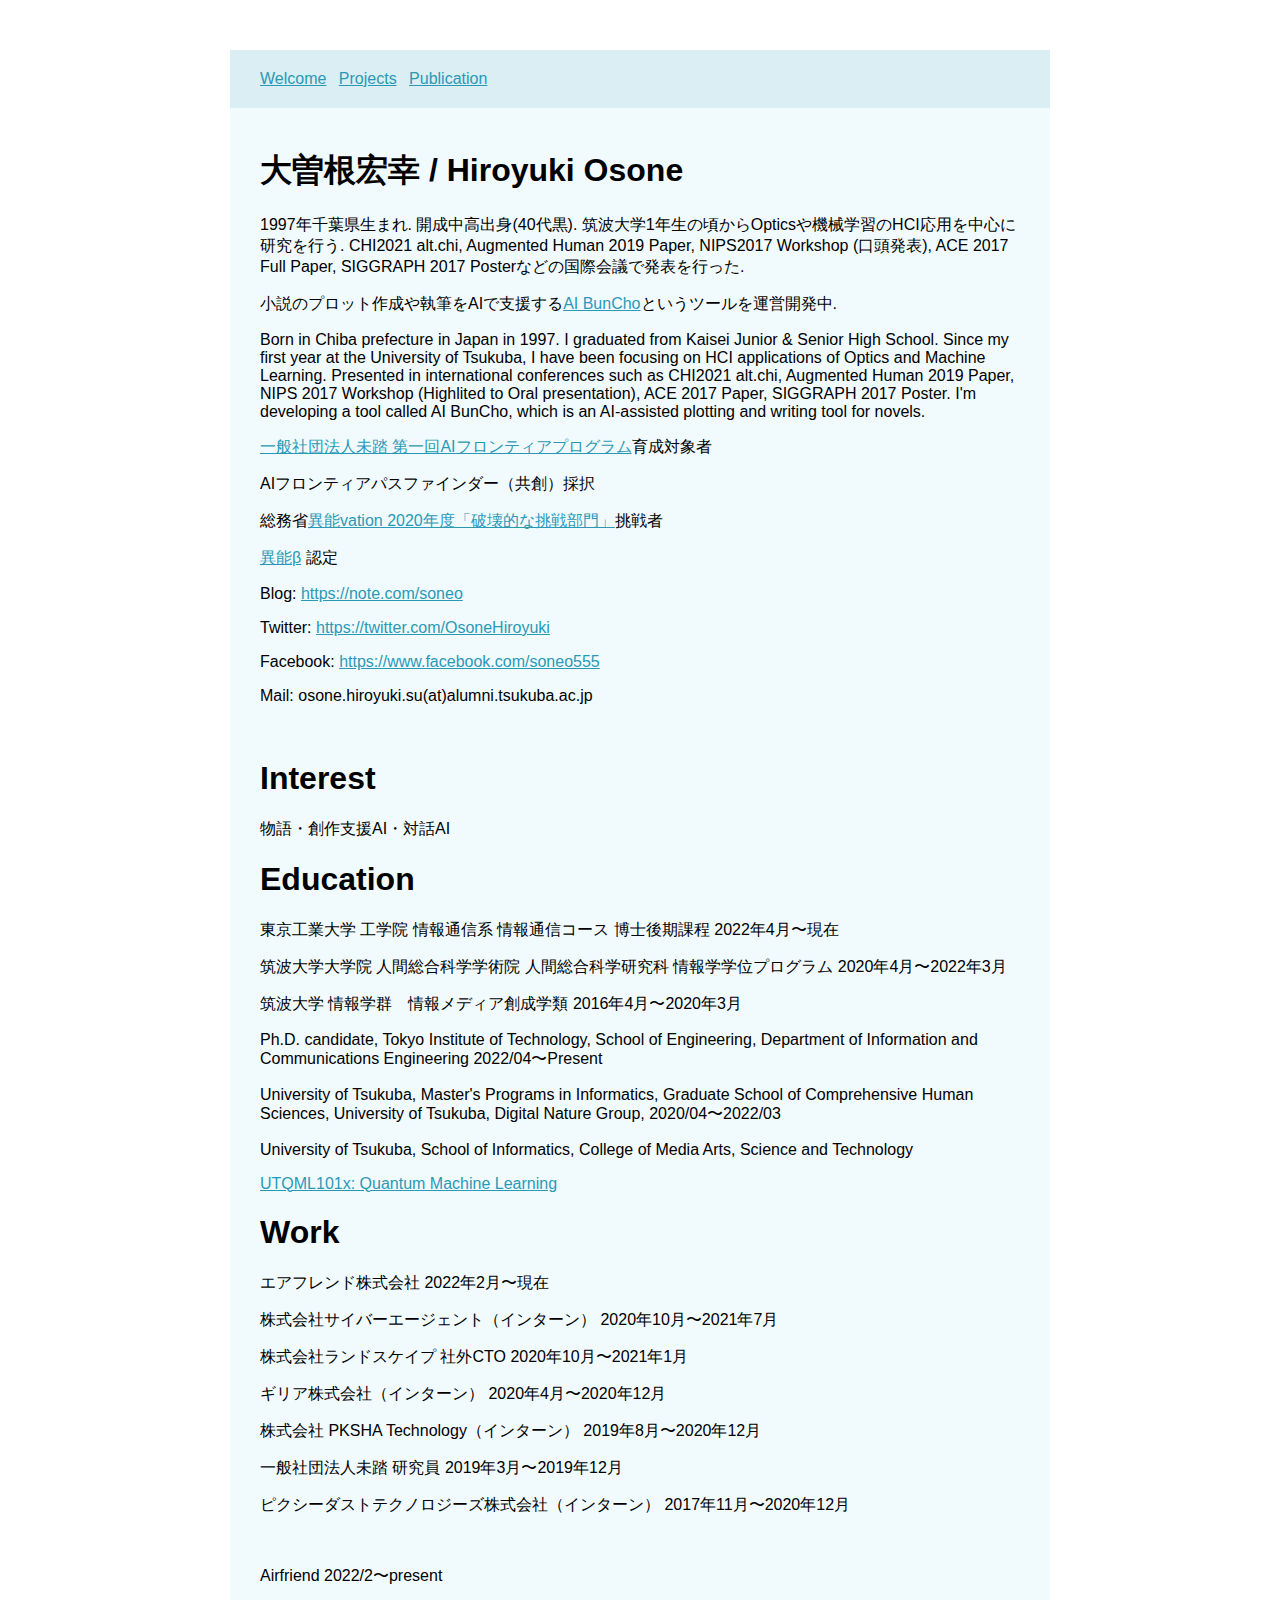
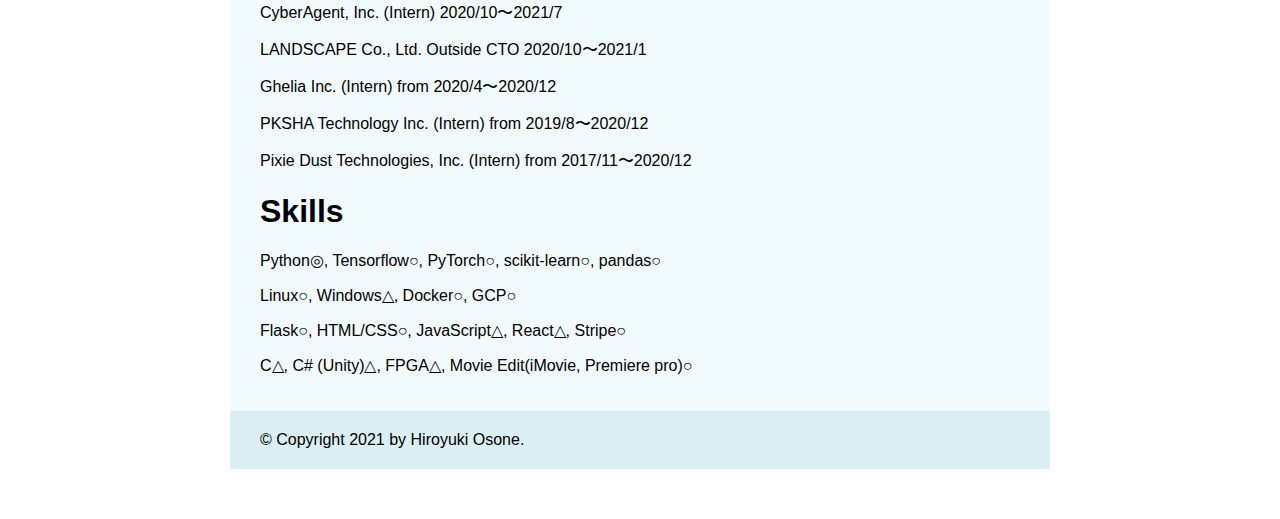
==== index.html @ 36f294bf "異能ベーた" ====
<!doctype html>
<meta charset="utf-8">
<link rel="stylesheet" href="./static/style.css">
<title> Hiroyuki Osone</title>
<body>

  <header>
    <nav>
      <ul class="nav navbar-nav">
        <li class="active"><a href="./">Welcome</a></li>
          <li><a href="./projects/">Projects</a></li>
          <li><a href="./publication/">Publication</a></li>
      </ul>
    </nav>
  </header>
  <div class="inner">
    <div class="page">

<h1>大曽根宏幸 / Hiroyuki Osone</h1>
  <h2></h2>
<p>1997年千葉県生まれ. 開成中高出身(40代黒). 筑波大学1年生の頃からOpticsや機械学習のHCI応用を中心に研究を行う. CHI2021 alt.chi, Augmented Human 2019 Paper, NIPS2017 Workshop (口頭発表), ACE 2017 Full Paper, SIGGRAPH 2017 Posterなどの国際会議で発表を行った. </p>
<p>小説のプロット作成や執筆をAIで支援する<a href="http://bun-cho.work/">AI BunCho</a>というツールを運営開発中. </p>
<p>Born in Chiba prefecture in Japan in 1997. I graduated from Kaisei Junior &amp; Senior High School. Since my first year at the University of Tsukuba, I have been focusing on HCI applications of Optics and Machine Learning. Presented in international conferences such as CHI2021 alt.chi, Augmented Human 2019 Paper, NIPS 2017 Workshop (Highlited to Oral presentation), ACE 2017 Paper, SIGGRAPH 2017 Poster. I'm developing a tool called AI BunCho, which is an AI-assisted plotting and writing tool for novels.</p>
<p><a href="https://www.mitou.org/projects/ai_frontier/">一般社団法人未踏 第一回AIフロンティアプログラム</a>育成対象者</p>
<p>AIフロンティアパスファインダー（共創）採択</p>
<p>総務省<a href="https://www.inno.go.jp/result/2020/hakai/challenger/">異能vation 2020年度「破壊的な挑戦部門」</a>挑戦者 </p>
<p><a href="https://www.inno.go.jp/innobeta/">異能β</a> 認定</p>
<p>Blog: <a href="https://note.com/soneo">https://note.com/soneo</a></p>
<p>Twitter: <a href="https://twitter.com/OsoneHiroyuki">https://twitter.com/OsoneHiroyuki</a></p>
<p>Facebook: <a href="https://www.facebook.com/soneo555">https://www.facebook.com/soneo555</a></p>
<p>Mail: osone.hiroyuki.su(at)alumni.tsukuba.ac.jp</p>
<br>
<h1>Interest</h1>
<p>物語・創作支援AI・対話AI</p>
<h1>Education</h1>
<p>東京工業大学 工学院 情報通信系 情報通信コース 博士後期課程 2022年4月〜現在</p>
<p>筑波大学大学院 人間総合科学学術院 人間総合科学研究科 情報学学位プログラム 2020年4月〜2022年3月</p>
<p>筑波大学 情報学群　情報メディア創成学類  2016年4月〜2020年3月</p>
<p>Ph.D. candidate, Tokyo Institute of Technology, School of Engineering, Department of Information and Communications Engineering 2022/04〜Present</p>
<p>University of Tsukuba, Master's Programs in Informatics, Graduate School of Comprehensive Human Sciences, University of Tsukuba, Digital Nature Group, 2020/04〜2022/03</p>
<p>University of Tsukuba, School of Informatics, College of Media Arts, Science and Technology</p>
<p> <a href="https://courses.edx.org/certificates/779357e25d21447887b2a1bb61ea1e8d" >UTQML101x: Quantum Machine Learning</a> </p>
<h1>Work</h1>
<p>エアフレンド株式会社 2022年2月〜現在</p>
<p>株式会社サイバーエージェント（インターン） 2020年10月〜2021年7月</p>
<p>株式会社ランドスケイプ 社外CTO 2020年10月〜2021年1月</p>
<p>ギリア株式会社（インターン）
2020年4月〜2020年12月</p>
<p>株式会社 PKSHA Technology（インターン）
2019年8月〜2020年12月</p>
<p>一般社団法人未踏 研究員 2019年3月〜2019年12月</p>
<p>ピクシーダストテクノロジーズ株式会社（インターン）
2017年11月〜2020年12月</p>
<br>
<p>Airfriend 2022/2〜present</p>
<p>CyberAgent, Inc. (Intern) 2020/10〜2021/7</p>
<p>LANDSCAPE Co., Ltd. Outside CTO 2020/10〜2021/1</p>
<p>Ghelia Inc.
(Intern)
from 2020/4〜2020/12</p>
<p>PKSHA Technology Inc.
(Intern)
from 2019/8〜2020/12</p>
<p>Pixie Dust Technologies, Inc.
(Intern)
from 2017/11〜2020/12</p>

<h1>Skills</h1>
<p>Python◎, Tensorflow○, PyTorch○, scikit-learn○, pandas○</p>
<p>Linux○, Windows△, Docker○, GCP○</p>
<p>Flask○, HTML/CSS○, JavaScript△, React△, Stripe○</p>
<p>C△, C# (Unity)△, FPGA△, Movie Edit(iMovie, Premiere pro)○</p>
    </div>
  </div>
  </div>
  <footer>
    &copy; Copyright 2021 by Hiroyuki Osone.
  </footer>
</body>
---- static/style.css ----
body {
    font-family: 'Verdana', sans-serif;
    margin: 50px 25px;
}

a {
    color: #2a99b6;
}

a:hover {
    color: #33bbdf;
}

header, footer, div.page {
    width: 760px;
    margin: 0 auto;
    background: #daeef3;
    padding: 20px 30px;
}

header h1 {
    color: #169bbd;
    margin: 0;
    font-weight: normal;
    font-size: 42px;
}

header nav ul {
    list-style: none;
    margin: 0;
    padding: 0;
}

header nav ul li {
    display: inline;
    margin: 0 8px 0 0;
    padding: 0;
}

div.inner { margin:0 10px; }

div.page {
    background: #f1fbfe;
    float:center;
}

div.side {
    width:250px; float:right;
}
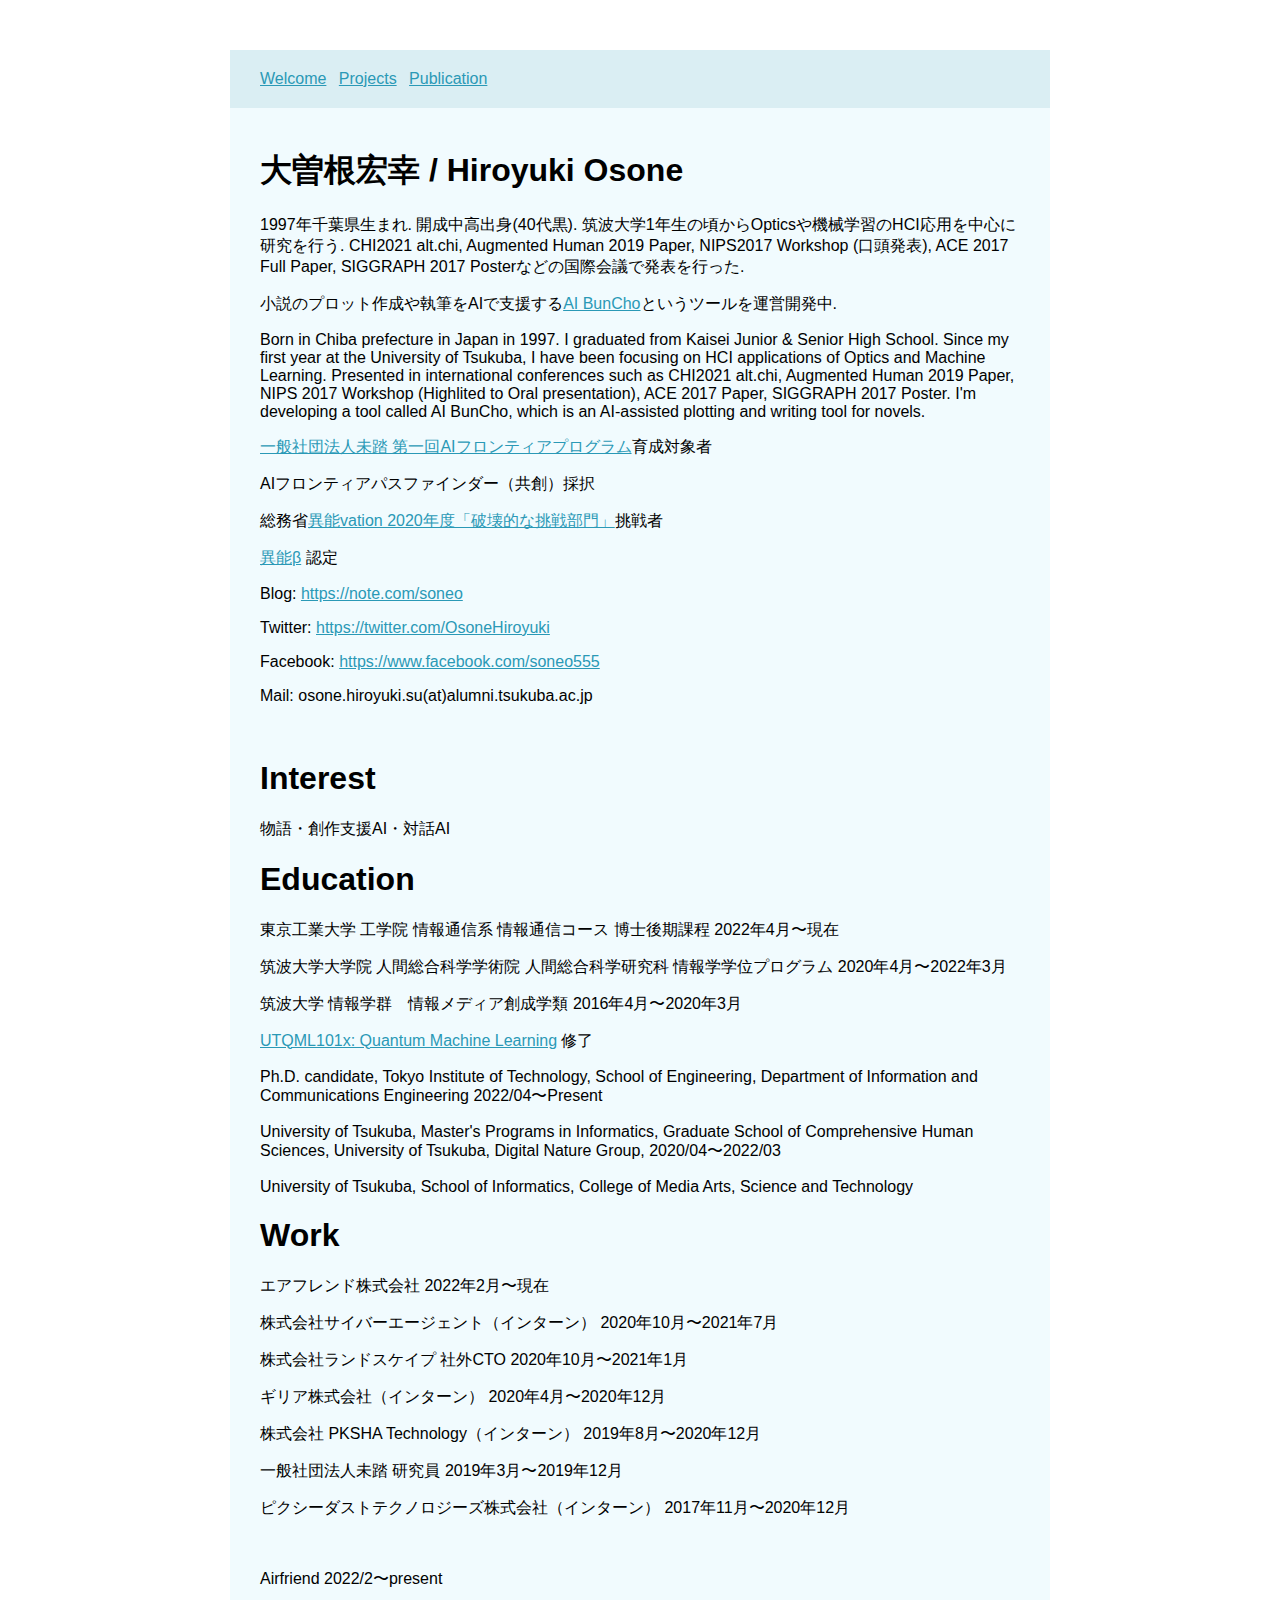
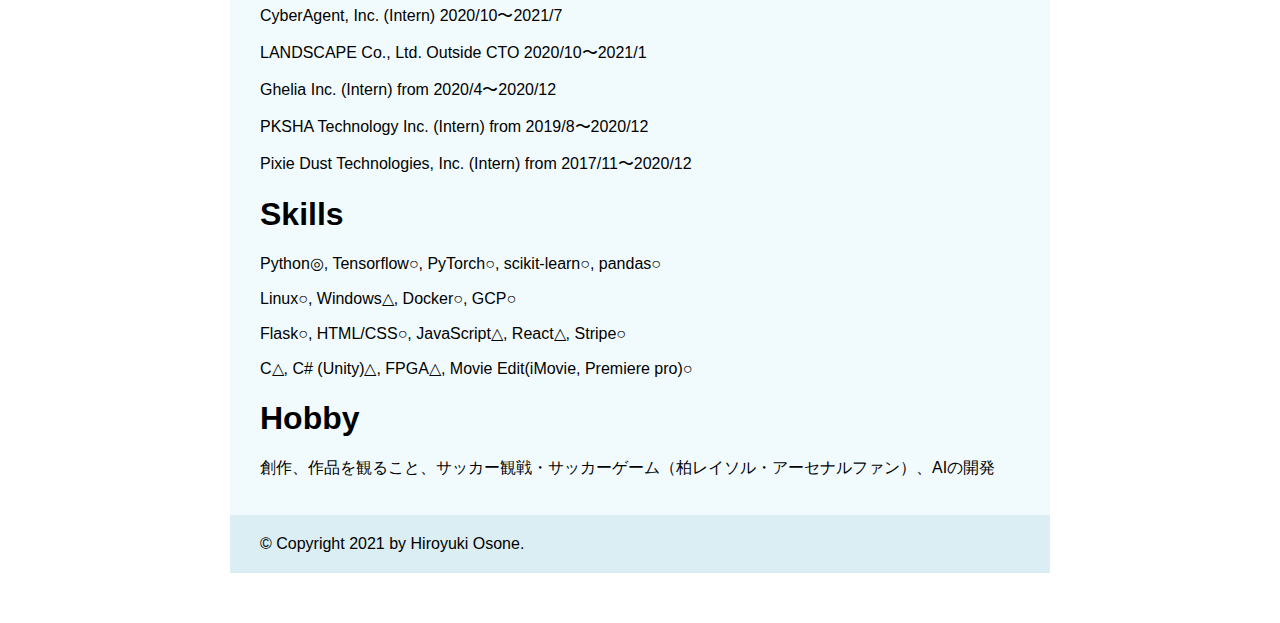
==== commit 768fd987: "異能ベーた" ====
--- a/index.html
+++ b/index.html
@@ -36,10 +36,10 @@
 <p>東京工業大学 工学院 情報通信系 情報通信コース 博士後期課程 2022年4月〜現在</p>
 <p>筑波大学大学院 人間総合科学学術院 人間総合科学研究科 情報学学位プログラム 2020年4月〜2022年3月</p>
 <p>筑波大学 情報学群　情報メディア創成学類  2016年4月〜2020年3月</p>
+<p> <a href="https://courses.edx.org/certificates/779357e25d21447887b2a1bb61ea1e8d" >UTQML101x: Quantum Machine Learning</a> 修了</p>
 <p>Ph.D. candidate, Tokyo Institute of Technology, School of Engineering, Department of Information and Communications Engineering 2022/04〜Present</p>
 <p>University of Tsukuba, Master's Programs in Informatics, Graduate School of Comprehensive Human Sciences, University of Tsukuba, Digital Nature Group, 2020/04〜2022/03</p>
 <p>University of Tsukuba, School of Informatics, College of Media Arts, Science and Technology</p>
-<p> <a href="https://courses.edx.org/certificates/779357e25d21447887b2a1bb61ea1e8d" >UTQML101x: Quantum Machine Learning</a> </p>
 <h1>Work</h1>
 <p>エアフレンド株式会社 2022年2月〜現在</p>
 <p>株式会社サイバーエージェント（インターン） 2020年10月〜2021年7月</p>
@@ -70,6 +70,9 @@
 <p>Linux○, Windows△, Docker○, GCP○</p>
 <p>Flask○, HTML/CSS○, JavaScript△, React△, Stripe○</p>
 <p>C△, C# (Unity)△, FPGA△, Movie Edit(iMovie, Premiere pro)○</p>
+
+<h1>Hobby</h1>
+<p>創作、作品を観ること、サッカー観戦・サッカーゲーム（柏レイソル・アーセナルファン）、AIの開発</p>
     </div>
   </div>
   </div>
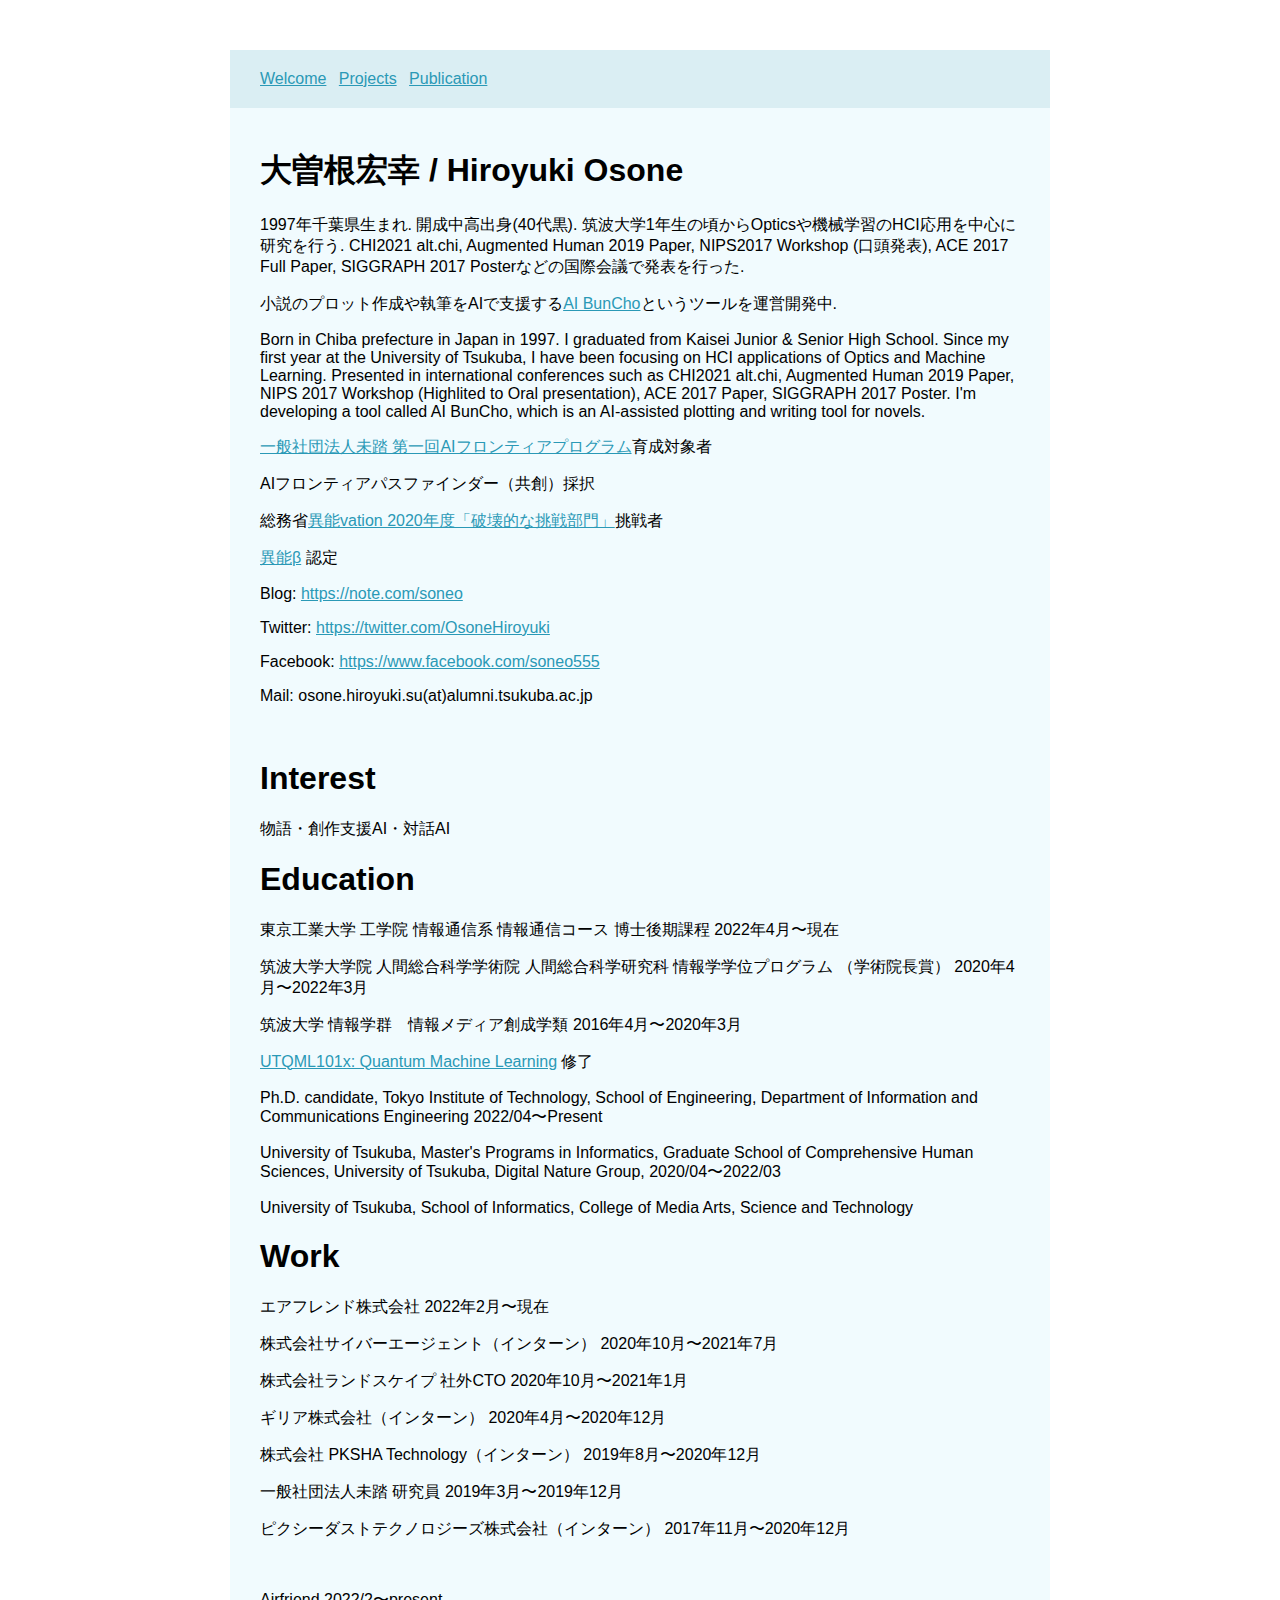
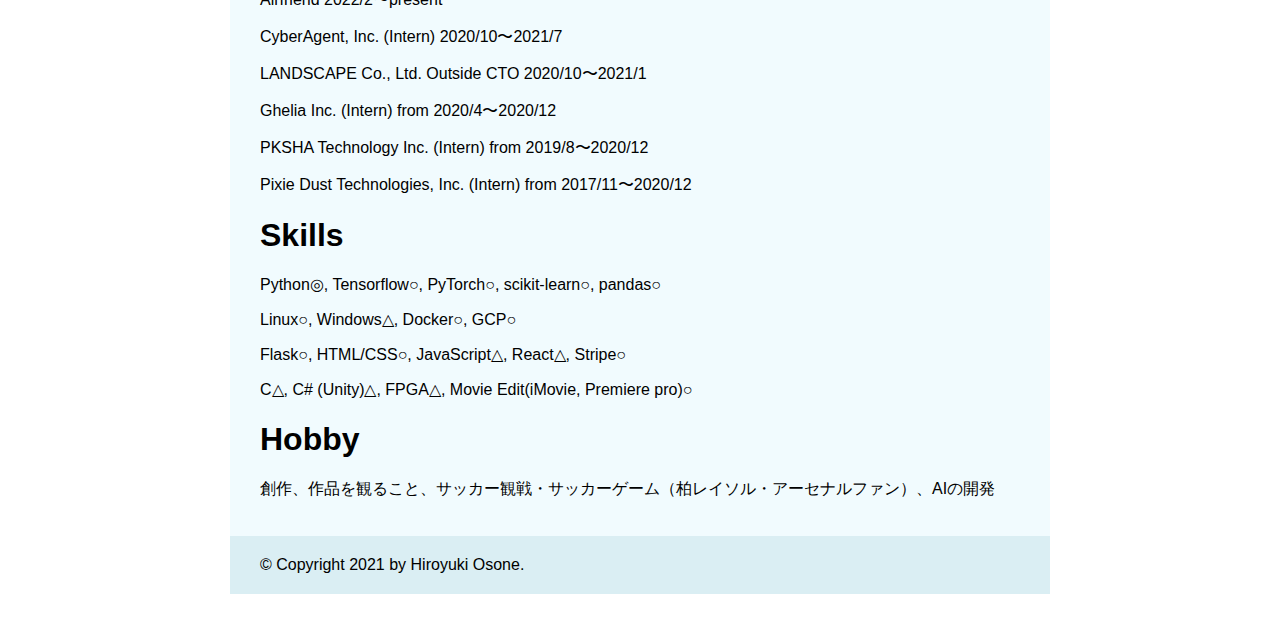
==== commit 0823d53b: "incho" ====
--- a/index.html
+++ b/index.html
@@ -34,7 +34,7 @@
 <p>物語・創作支援AI・対話AI</p>
 <h1>Education</h1>
 <p>東京工業大学 工学院 情報通信系 情報通信コース 博士後期課程 2022年4月〜現在</p>
-<p>筑波大学大学院 人間総合科学学術院 人間総合科学研究科 情報学学位プログラム 2020年4月〜2022年3月</p>
+<p>筑波大学大学院 人間総合科学学術院 人間総合科学研究科 情報学学位プログラム （学術院長賞） 2020年4月〜2022年3月 </p>
 <p>筑波大学 情報学群　情報メディア創成学類  2016年4月〜2020年3月</p>
 <p> <a href="https://courses.edx.org/certificates/779357e25d21447887b2a1bb61ea1e8d" >UTQML101x: Quantum Machine Learning</a> 修了</p>
 <p>Ph.D. candidate, Tokyo Institute of Technology, School of Engineering, Department of Information and Communications Engineering 2022/04〜Present</p>
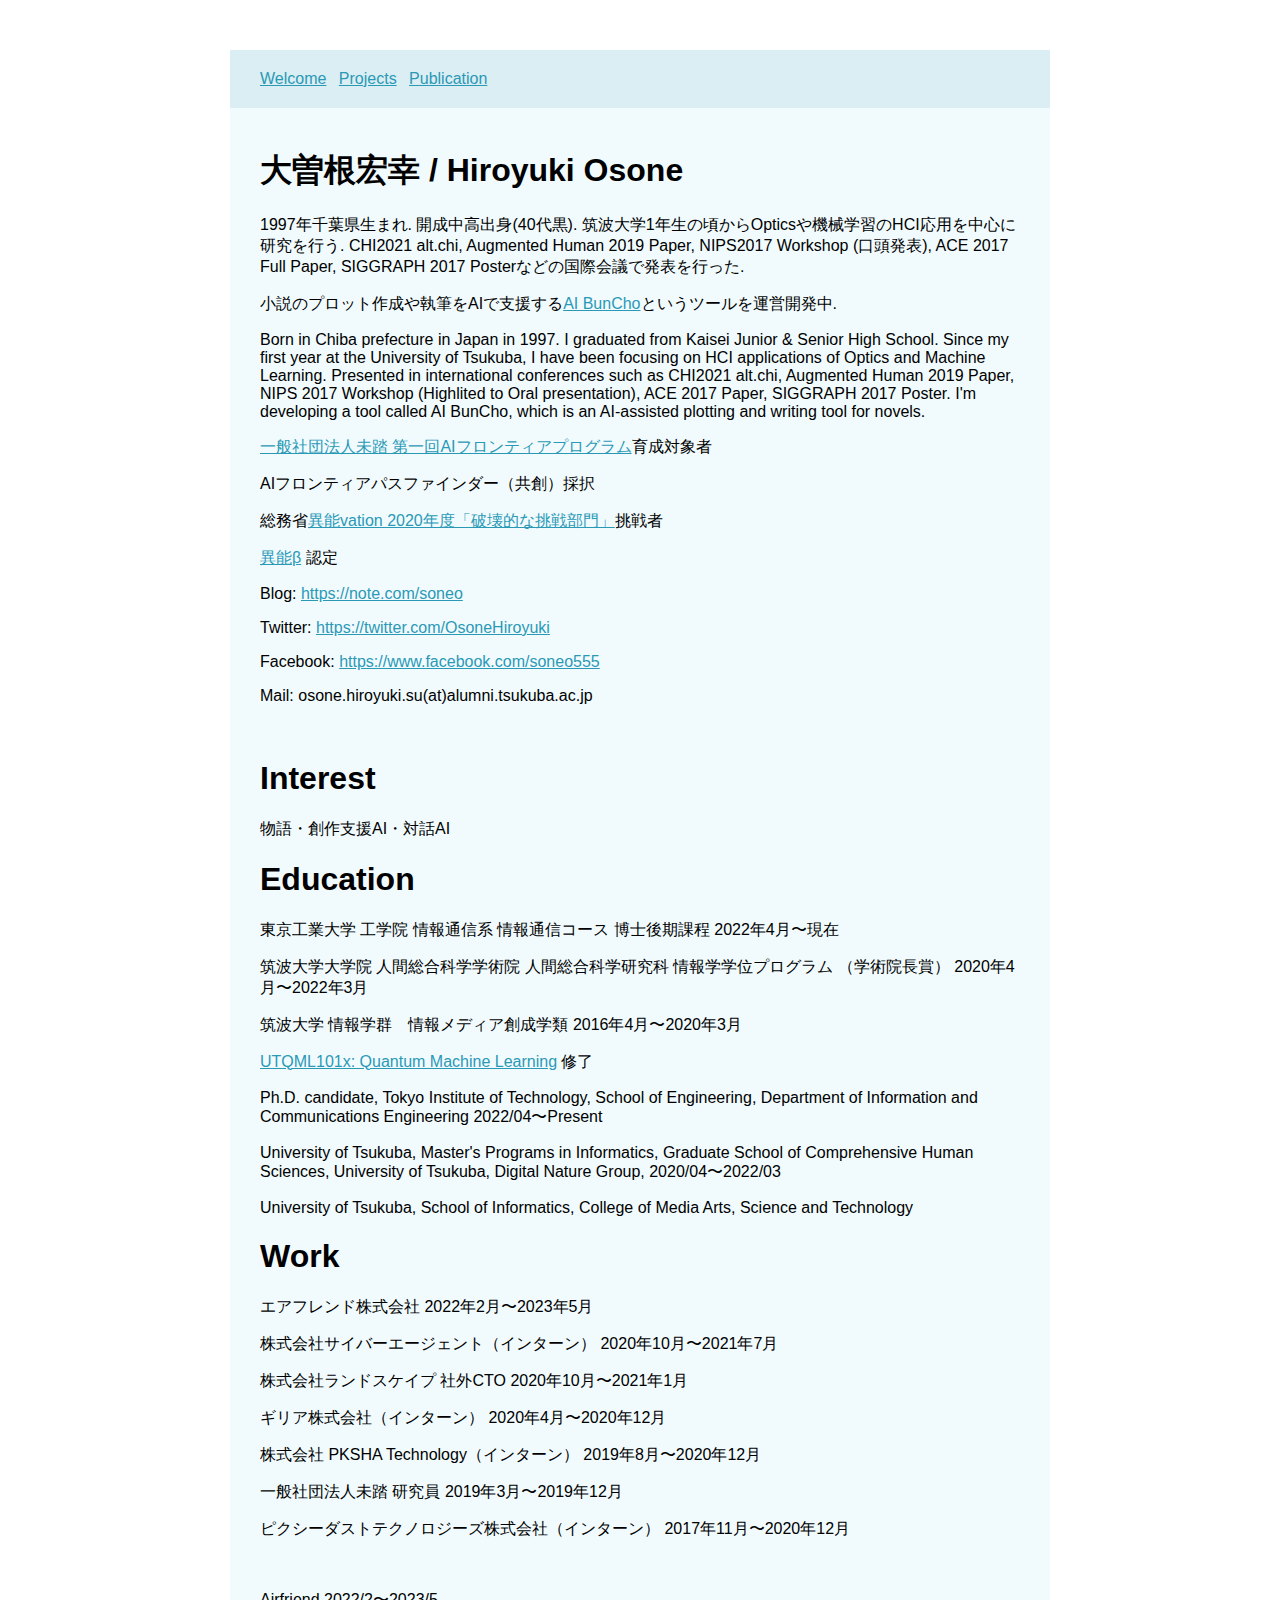
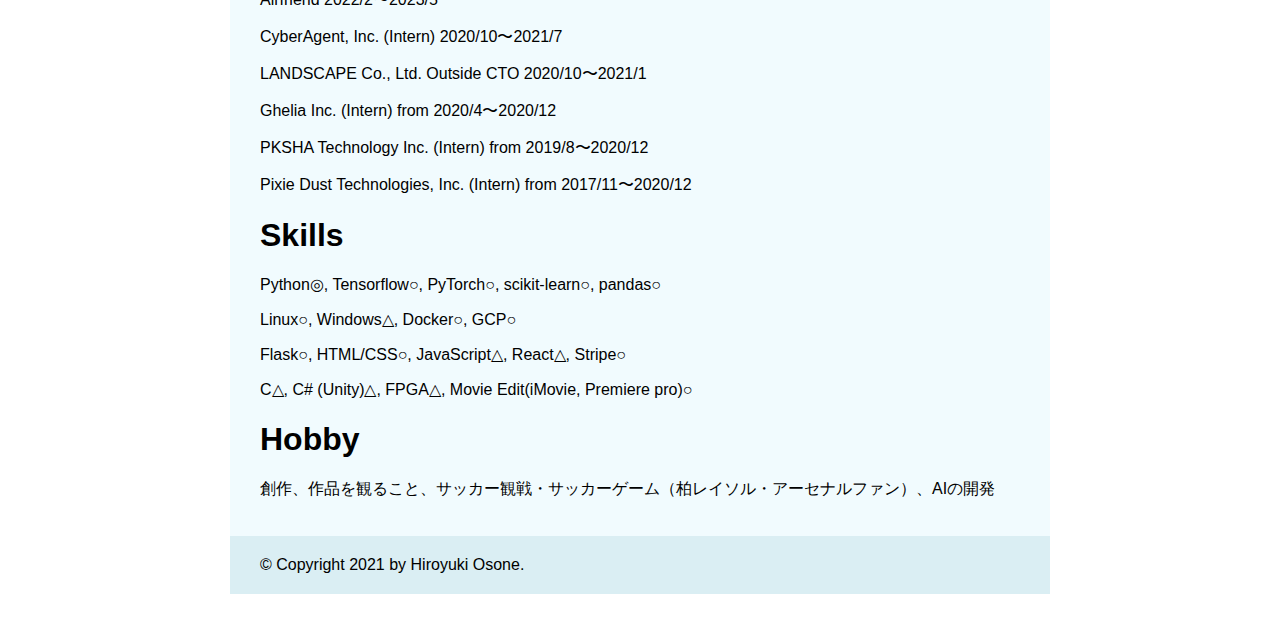
==== commit 4afd098c: "retire airfriend" ====
--- a/index.html
+++ b/index.html
@@ -41,7 +41,7 @@
 <p>University of Tsukuba, Master's Programs in Informatics, Graduate School of Comprehensive Human Sciences, University of Tsukuba, Digital Nature Group, 2020/04〜2022/03</p>
 <p>University of Tsukuba, School of Informatics, College of Media Arts, Science and Technology</p>
 <h1>Work</h1>
-<p>エアフレンド株式会社 2022年2月〜現在</p>
+<p>エアフレンド株式会社 2022年2月〜2023年5月</p>
 <p>株式会社サイバーエージェント（インターン） 2020年10月〜2021年7月</p>
 <p>株式会社ランドスケイプ 社外CTO 2020年10月〜2021年1月</p>
 <p>ギリア株式会社（インターン）
@@ -52,7 +52,7 @@
 <p>ピクシーダストテクノロジーズ株式会社（インターン）
 2017年11月〜2020年12月</p>
 <br>
-<p>Airfriend 2022/2〜present</p>
+<p>Airfriend 2022/2〜2023/5</p>
 <p>CyberAgent, Inc. (Intern) 2020/10〜2021/7</p>
 <p>LANDSCAPE Co., Ltd. Outside CTO 2020/10〜2021/1</p>
 <p>Ghelia Inc.
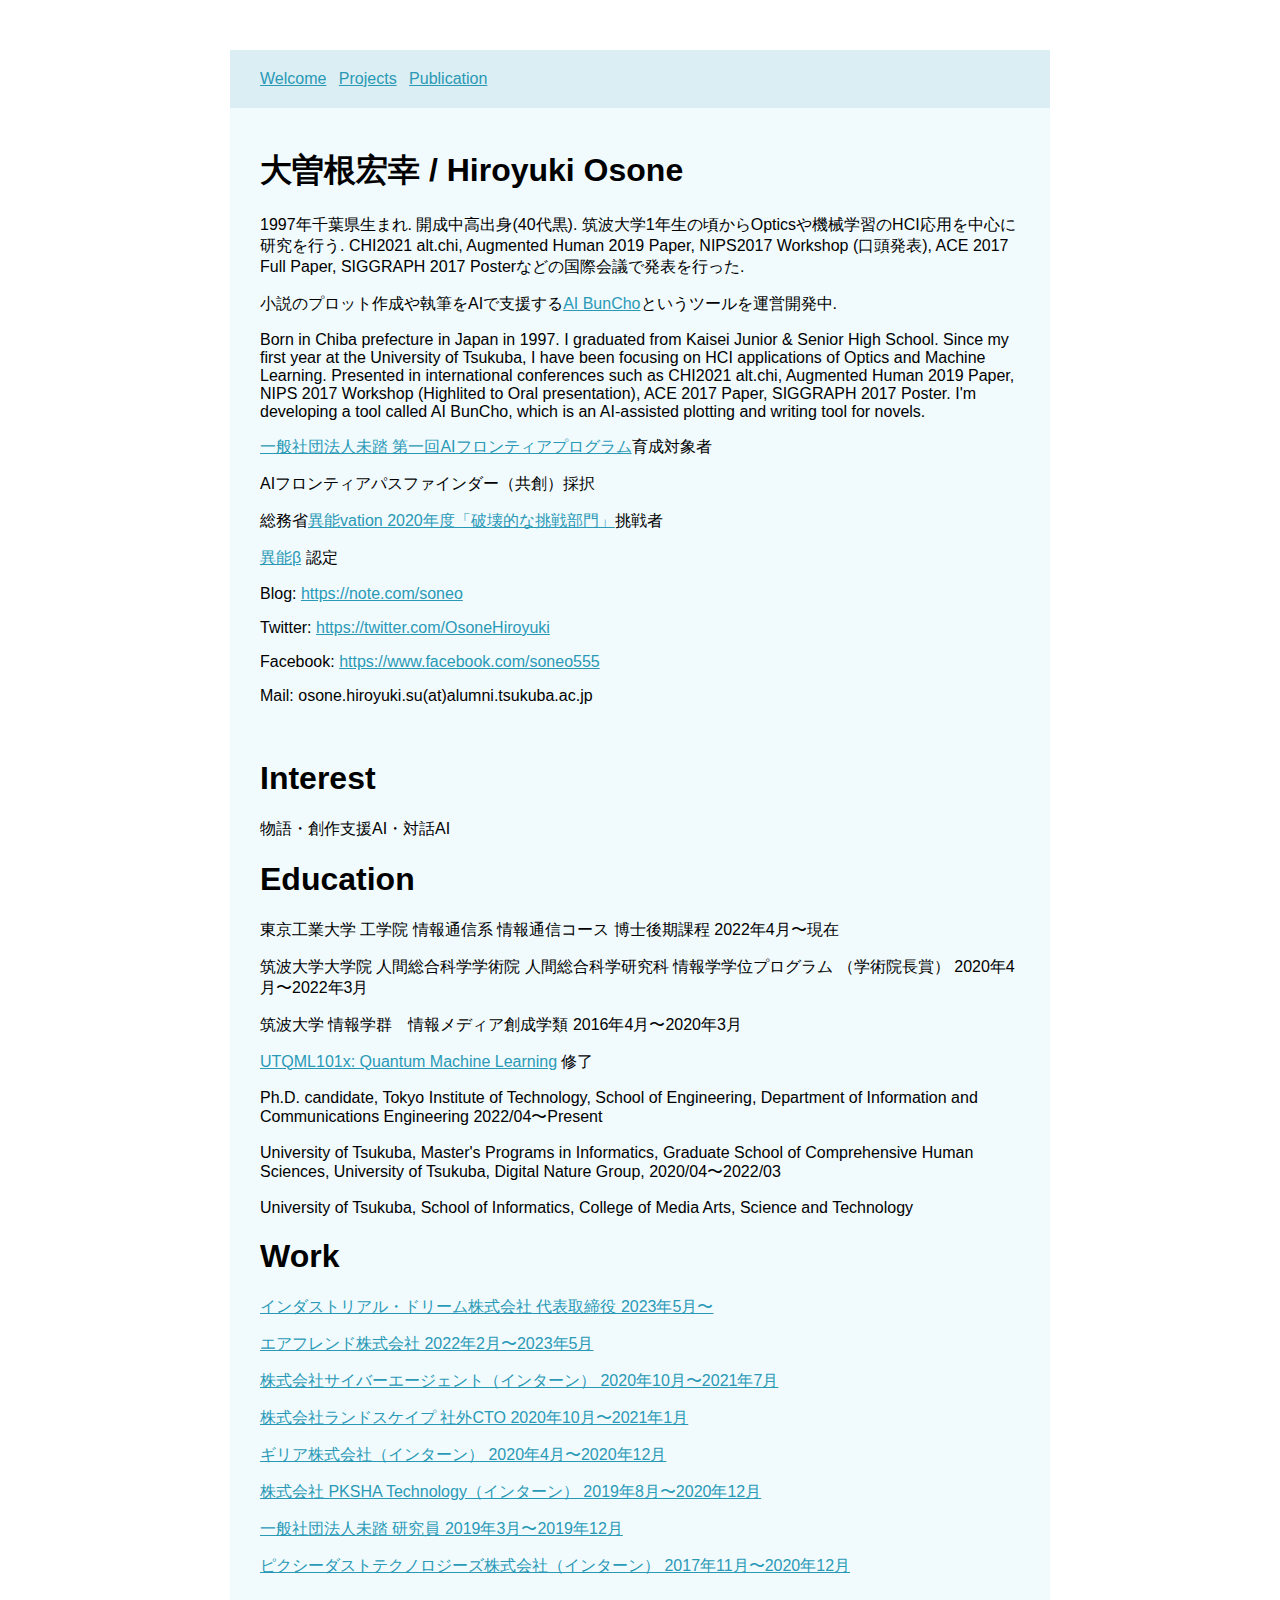
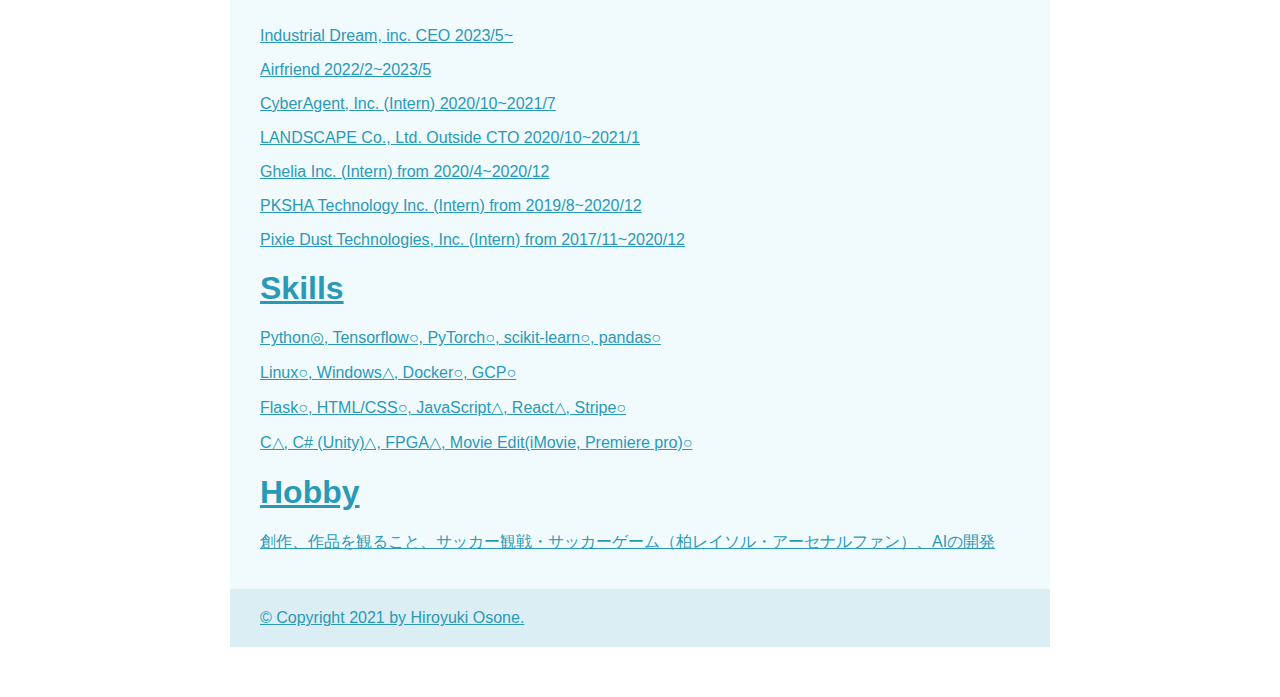
==== commit f22ca2f9: "industrial dream HP" ====
--- a/index.html
+++ b/index.html
@@ -41,6 +41,7 @@
 <p>University of Tsukuba, Master's Programs in Informatics, Graduate School of Comprehensive Human Sciences, University of Tsukuba, Digital Nature Group, 2020/04〜2022/03</p>
 <p>University of Tsukuba, School of Informatics, College of Media Arts, Science and Technology</p>
 <h1>Work</h1>
+<p><a href="https://www.industrial-dream.com/" >インダストリアル・ドリーム株式会社 代表取締役 2023年5月〜</p>
 <p>エアフレンド株式会社 2022年2月〜2023年5月</p>
 <p>株式会社サイバーエージェント（インターン） 2020年10月〜2021年7月</p>
 <p>株式会社ランドスケイプ 社外CTO 2020年10月〜2021年1月</p>
@@ -52,18 +53,19 @@
 <p>ピクシーダストテクノロジーズ株式会社（インターン）
 2017年11月〜2020年12月</p>
 <br>
-<p>Airfriend 2022/2〜2023/5</p>
-<p>CyberAgent, Inc. (Intern) 2020/10〜2021/7</p>
-<p>LANDSCAPE Co., Ltd. Outside CTO 2020/10〜2021/1</p>
+<p><a href="https://www.industrial-dream.com/" >Industrial Dream, inc. CEO 2023/5~</p
+<p>Airfriend 2022/2~2023/5</p>
+<p>CyberAgent, Inc. (Intern) 2020/10~2021/7</p>
+<p>LANDSCAPE Co., Ltd. Outside CTO 2020/10~2021/1</p>
 <p>Ghelia Inc.
 (Intern)
-from 2020/4〜2020/12</p>
+from 2020/4~2020/12</p>
 <p>PKSHA Technology Inc.
 (Intern)
-from 2019/8〜2020/12</p>
+from 2019/8~2020/12</p>
 <p>Pixie Dust Technologies, Inc.
 (Intern)
-from 2017/11〜2020/12</p>
+from 2017/11~2020/12</p>
 
 <h1>Skills</h1>
 <p>Python◎, Tensorflow○, PyTorch○, scikit-learn○, pandas○</p>
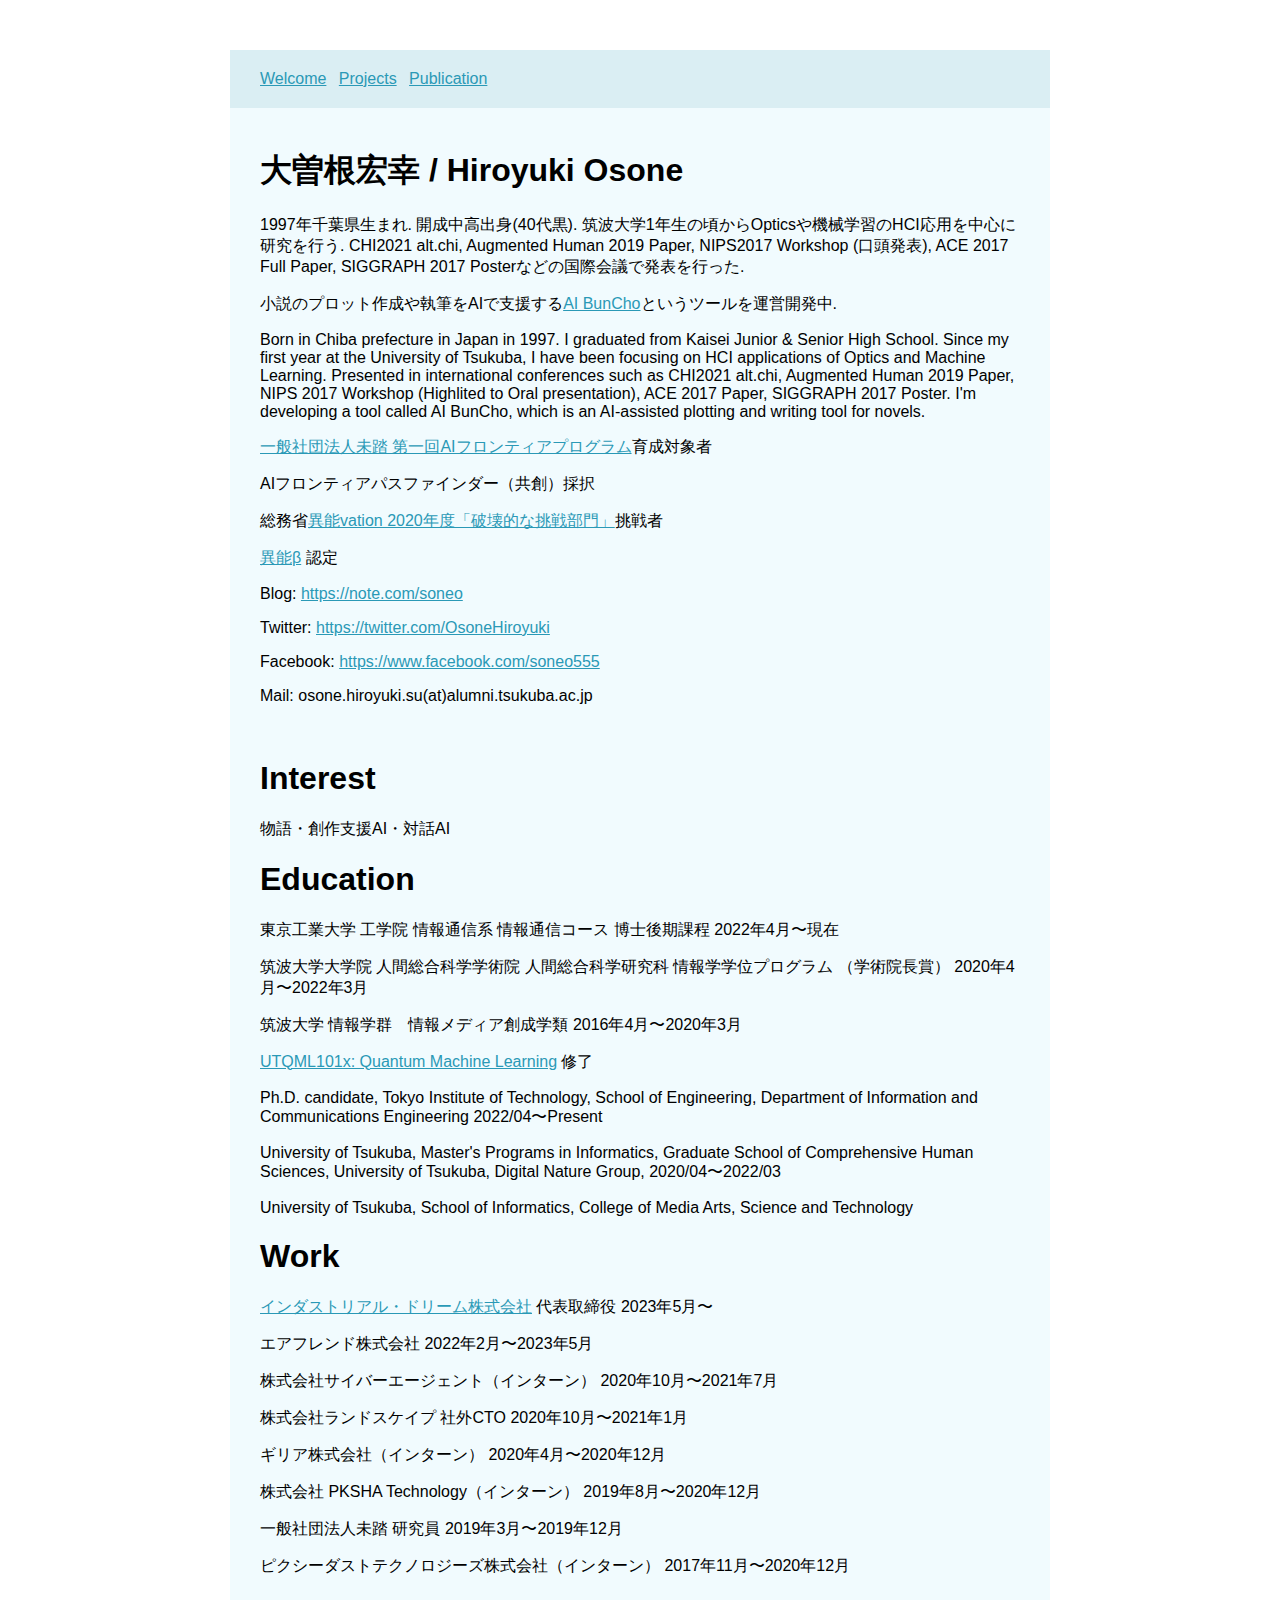
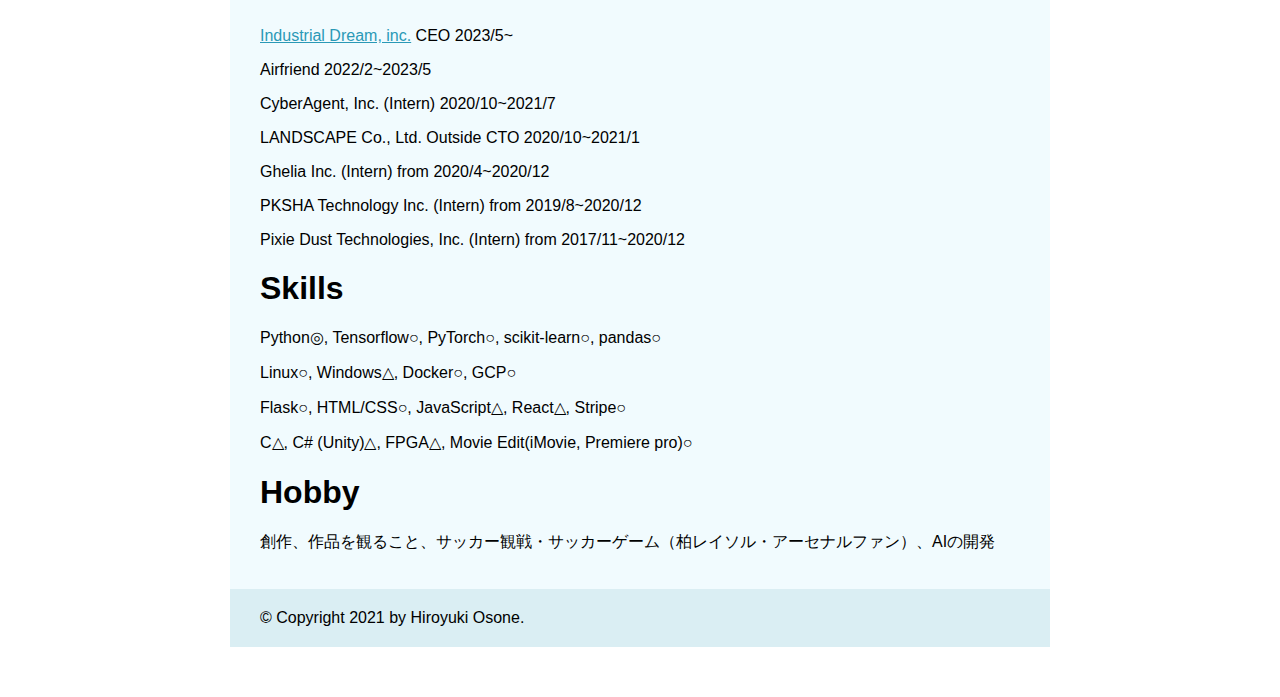
==== commit 2380df80: "industrial dream HP" ====
--- a/index.html
+++ b/index.html
@@ -41,7 +41,7 @@
 <p>University of Tsukuba, Master's Programs in Informatics, Graduate School of Comprehensive Human Sciences, University of Tsukuba, Digital Nature Group, 2020/04〜2022/03</p>
 <p>University of Tsukuba, School of Informatics, College of Media Arts, Science and Technology</p>
 <h1>Work</h1>
-<p><a href="https://www.industrial-dream.com/" >インダストリアル・ドリーム株式会社 代表取締役 2023年5月〜</p>
+<p><a href="https://www.industrial-dream.com/" >インダストリアル・ドリーム株式会社</a> 代表取締役 2023年5月〜</p>
 <p>エアフレンド株式会社 2022年2月〜2023年5月</p>
 <p>株式会社サイバーエージェント（インターン） 2020年10月〜2021年7月</p>
 <p>株式会社ランドスケイプ 社外CTO 2020年10月〜2021年1月</p>
@@ -53,7 +53,7 @@
 <p>ピクシーダストテクノロジーズ株式会社（インターン）
 2017年11月〜2020年12月</p>
 <br>
-<p><a href="https://www.industrial-dream.com/" >Industrial Dream, inc. CEO 2023/5~</p
+<p><a href="https://www.industrial-dream.com/" >Industrial Dream, inc.</a> CEO 2023/5~</p
 <p>Airfriend 2022/2~2023/5</p>
 <p>CyberAgent, Inc. (Intern) 2020/10~2021/7</p>
 <p>LANDSCAPE Co., Ltd. Outside CTO 2020/10~2021/1</p>
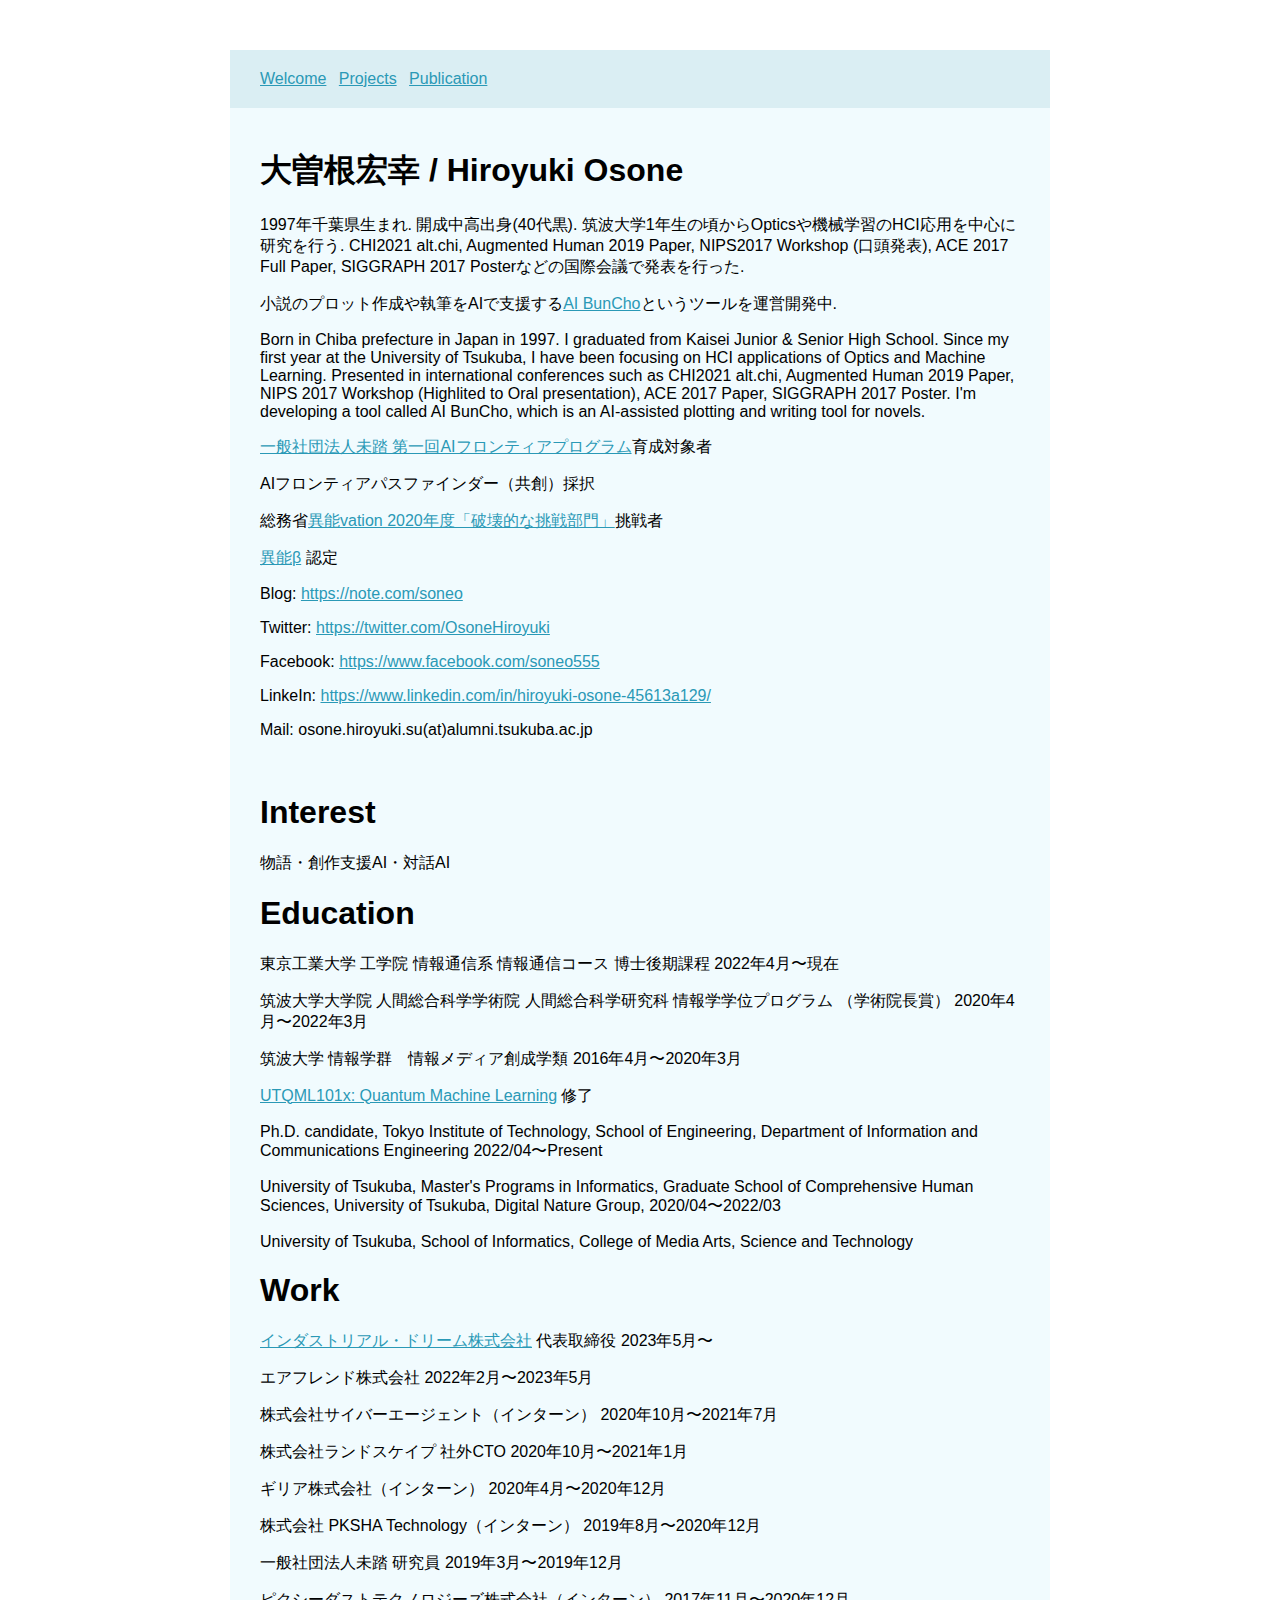
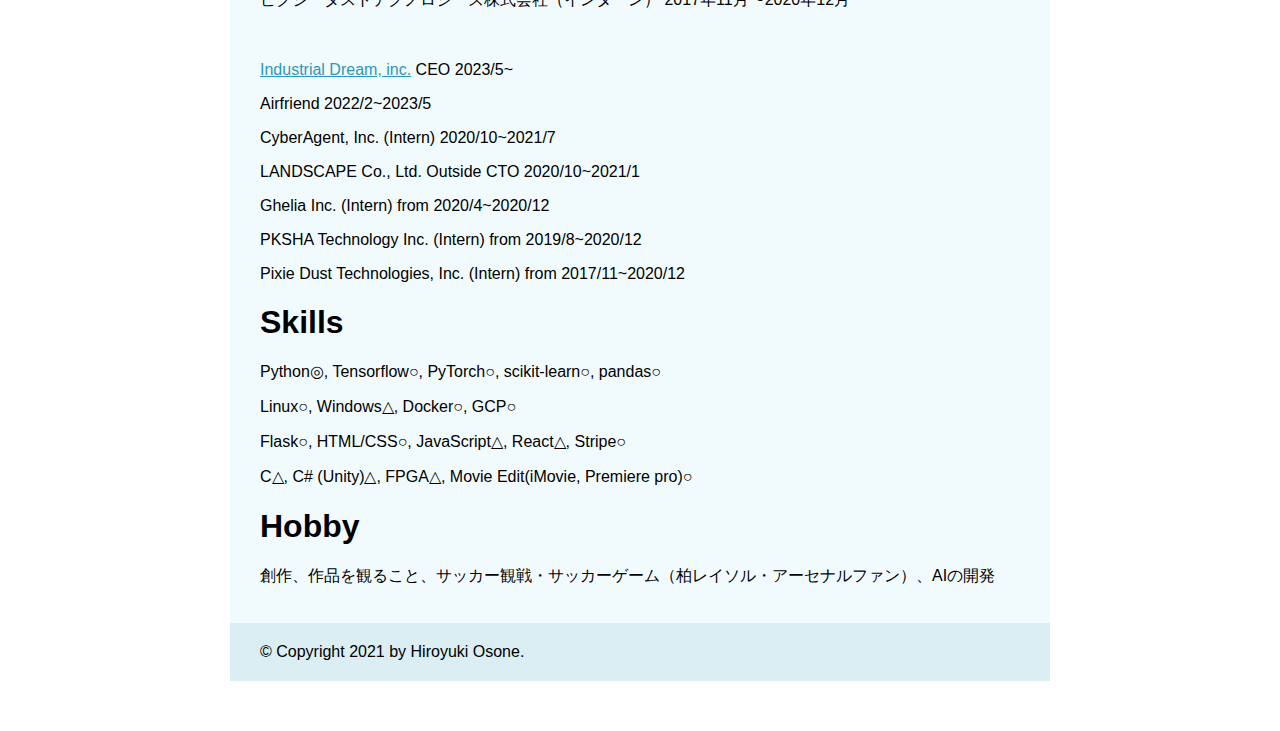
==== commit f7e589d1: "linkedin" ====
--- a/index.html
+++ b/index.html
@@ -28,6 +28,7 @@
 <p>Blog: <a href="https://note.com/soneo">https://note.com/soneo</a></p>
 <p>Twitter: <a href="https://twitter.com/OsoneHiroyuki">https://twitter.com/OsoneHiroyuki</a></p>
 <p>Facebook: <a href="https://www.facebook.com/soneo555">https://www.facebook.com/soneo555</a></p>
+<p>LinkeIn: <a href="https://www.linkedin.com/in/hiroyuki-osone-45613a129/">https://www.linkedin.com/in/hiroyuki-osone-45613a129/</a></p>
 <p>Mail: osone.hiroyuki.su(at)alumni.tsukuba.ac.jp</p>
 <br>
 <h1>Interest</h1>
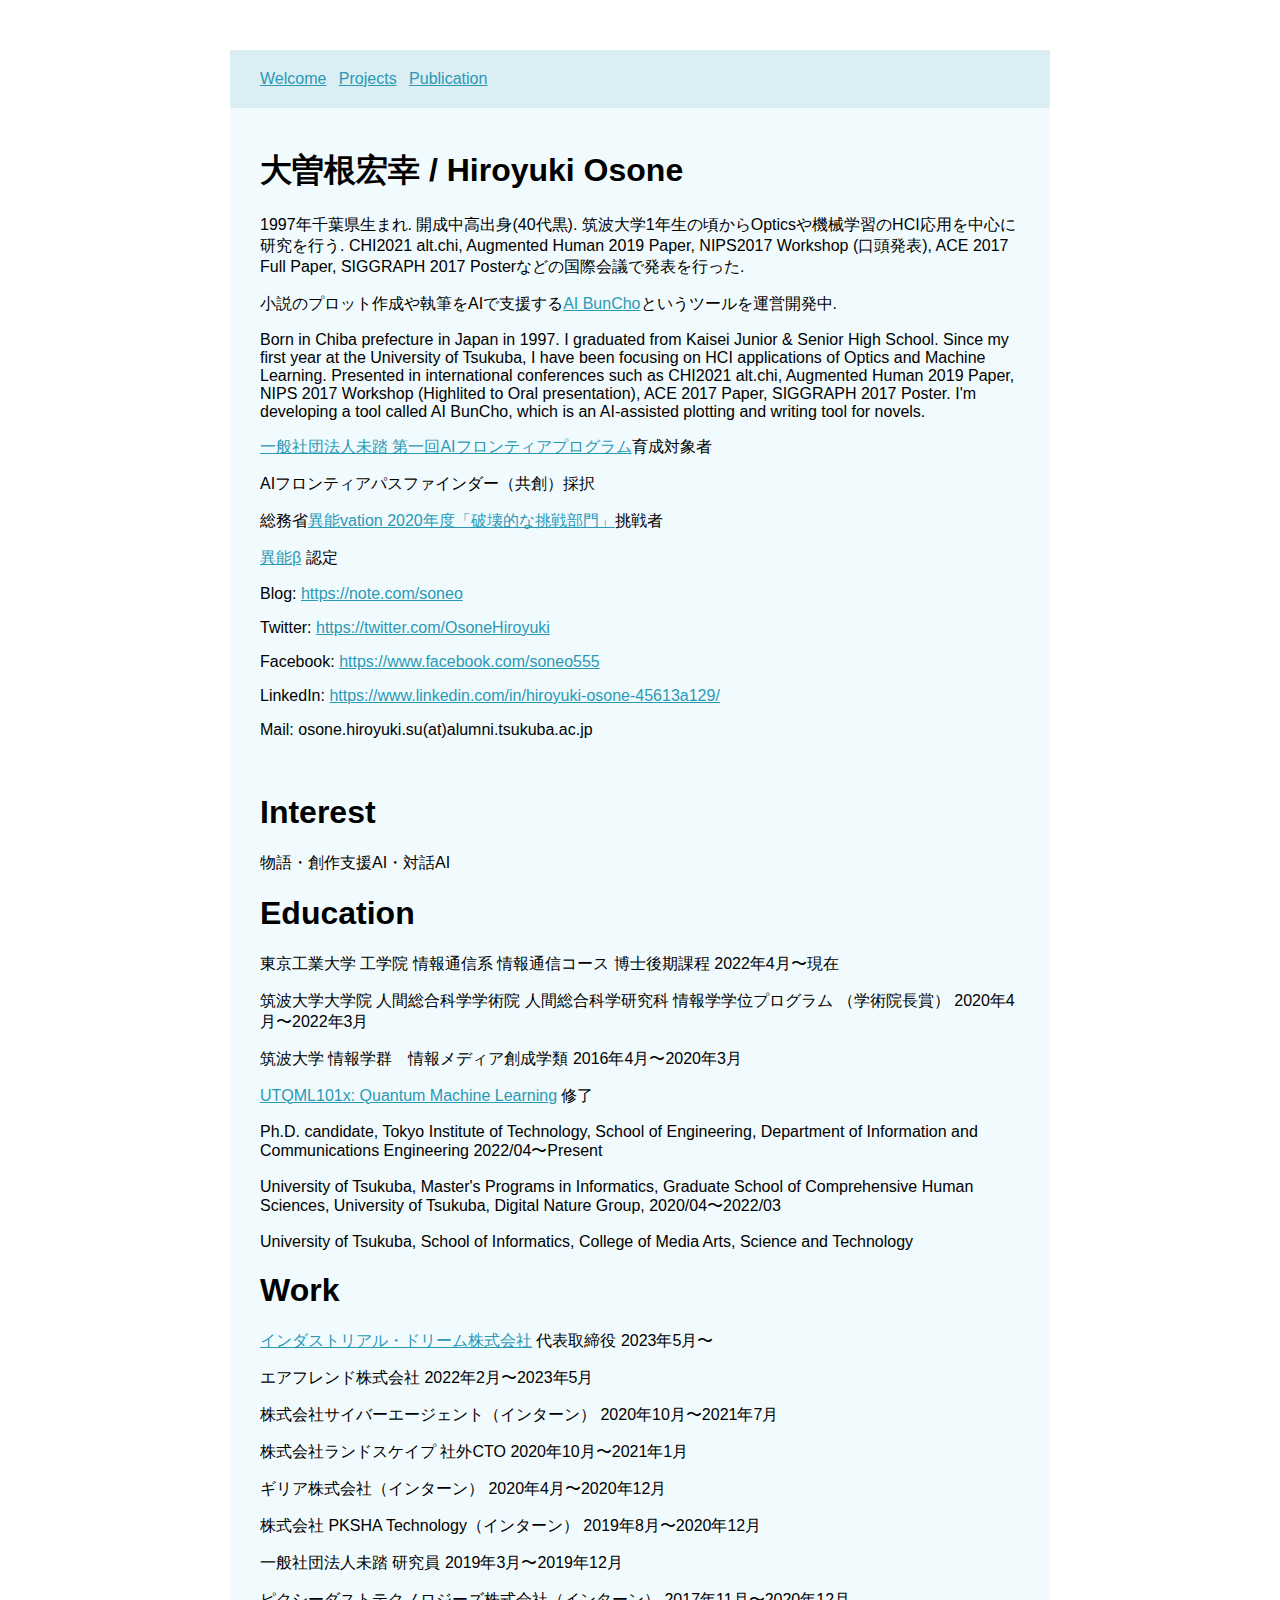
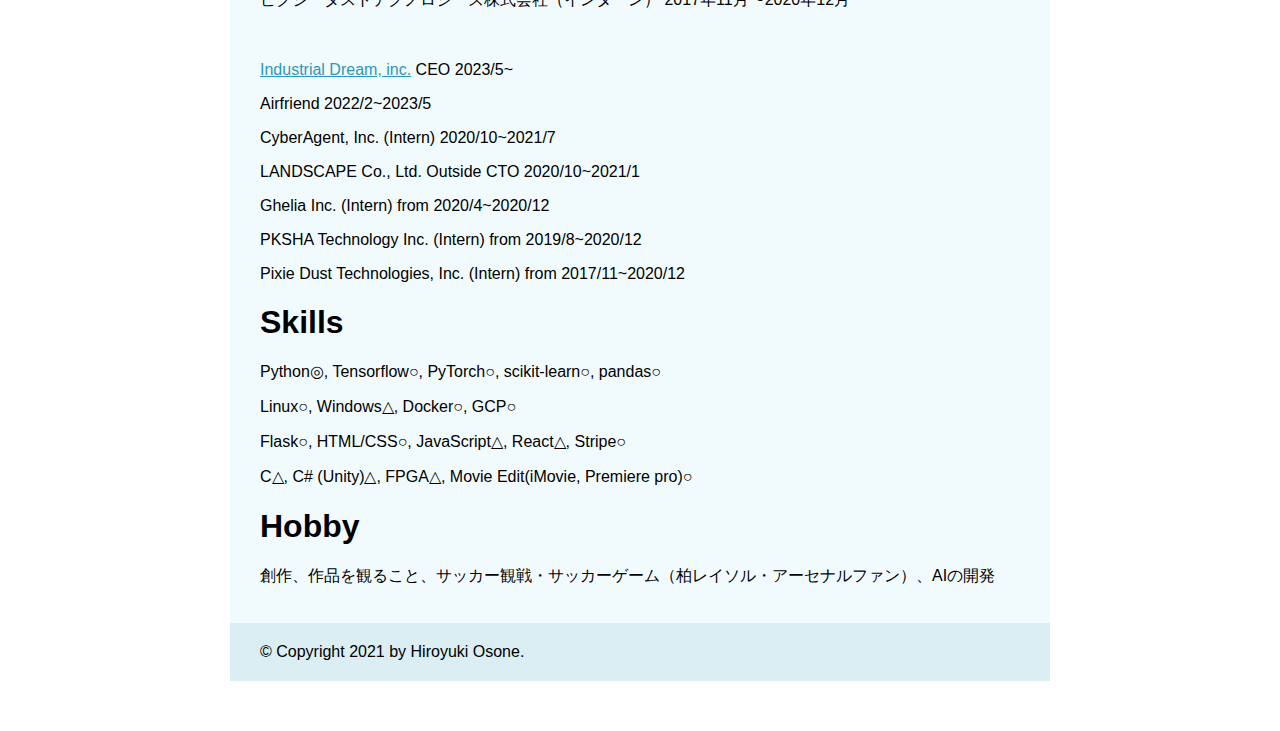
==== commit 85f3b071: "linkedin" ====
--- a/index.html
+++ b/index.html
@@ -28,7 +28,7 @@
 <p>Blog: <a href="https://note.com/soneo">https://note.com/soneo</a></p>
 <p>Twitter: <a href="https://twitter.com/OsoneHiroyuki">https://twitter.com/OsoneHiroyuki</a></p>
 <p>Facebook: <a href="https://www.facebook.com/soneo555">https://www.facebook.com/soneo555</a></p>
-<p>LinkeIn: <a href="https://www.linkedin.com/in/hiroyuki-osone-45613a129/">https://www.linkedin.com/in/hiroyuki-osone-45613a129/</a></p>
+<p>LinkedIn: <a href="https://www.linkedin.com/in/hiroyuki-osone-45613a129/">https://www.linkedin.com/in/hiroyuki-osone-45613a129/</a></p>
 <p>Mail: osone.hiroyuki.su(at)alumni.tsukuba.ac.jp</p>
 <br>
 <h1>Interest</h1>
